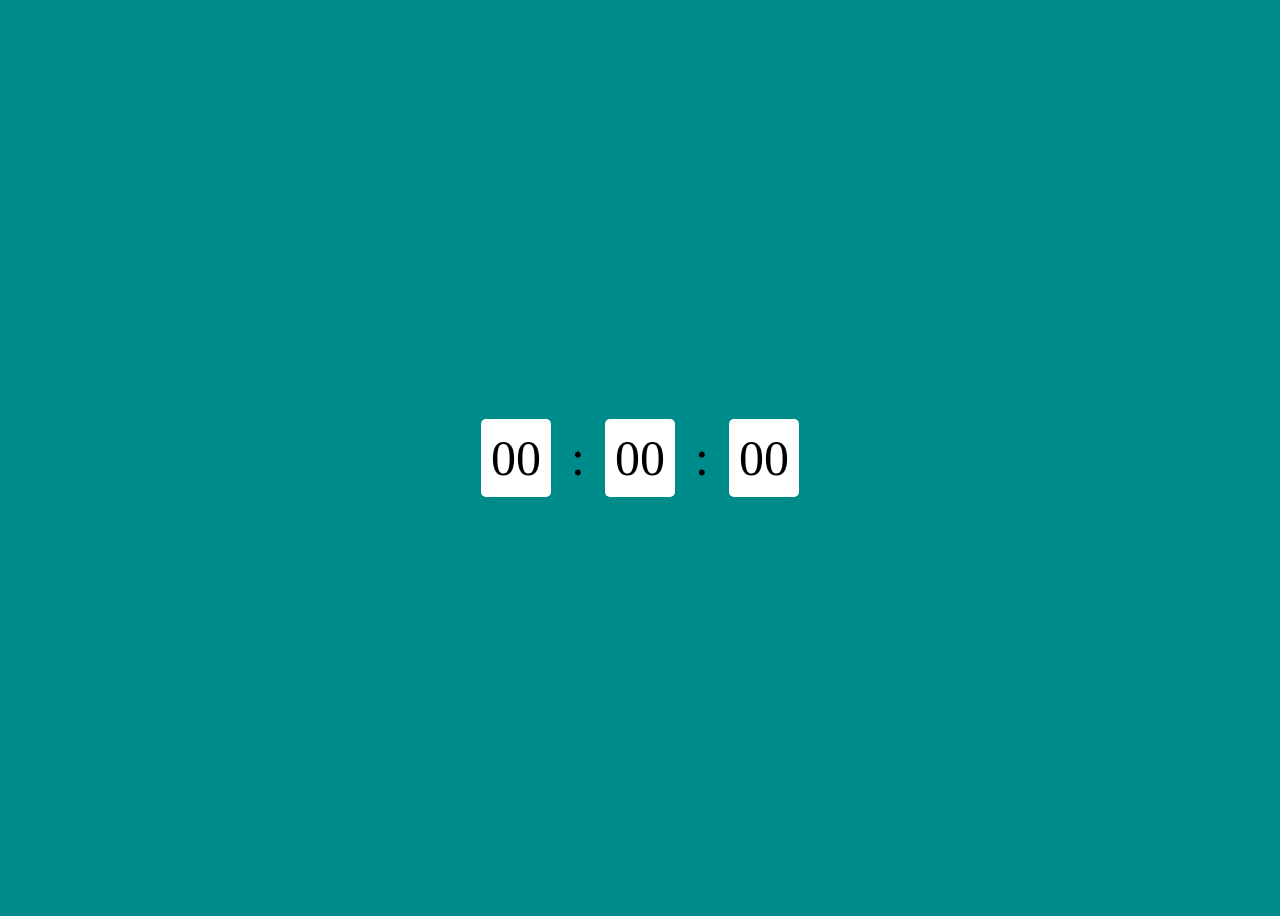
==== index.html @ 93874e2f "Add files via upload" ====
<!DOCTYPE html>
<html lang="pt-br">
<head>
    <meta charset="UTF-8">
    <meta http-equiv="X-UA-compatible" content="IE=edge">
    <meta name="viewport" content="width=device-width, initial-scale=1.0">
    <title>Relógio</title>
    <link rel="stylesheet" href="styles.css">
</head>

<body>
    <main>
        <span id="hour">00</span>
        <span>:</span>
        <span id="min">00</span>
        <span>:</span>
        <span id="sec">00</span>
    </main>
    <script src="script.js"></script>
</body>
</html>
---- styles.css ----
body{
    background-color: darkcyan;
}

main{
    width: 100%;
    height: 100vh;
    justify-content: center;
    align-items: center;
    display: flex;
}

span{
    font-size: 50px;
    margin: 5px;
    padding: 10px;
    border-radius: 5px;
}

#hour, #min, #sec{
    background-color: #fff;
}
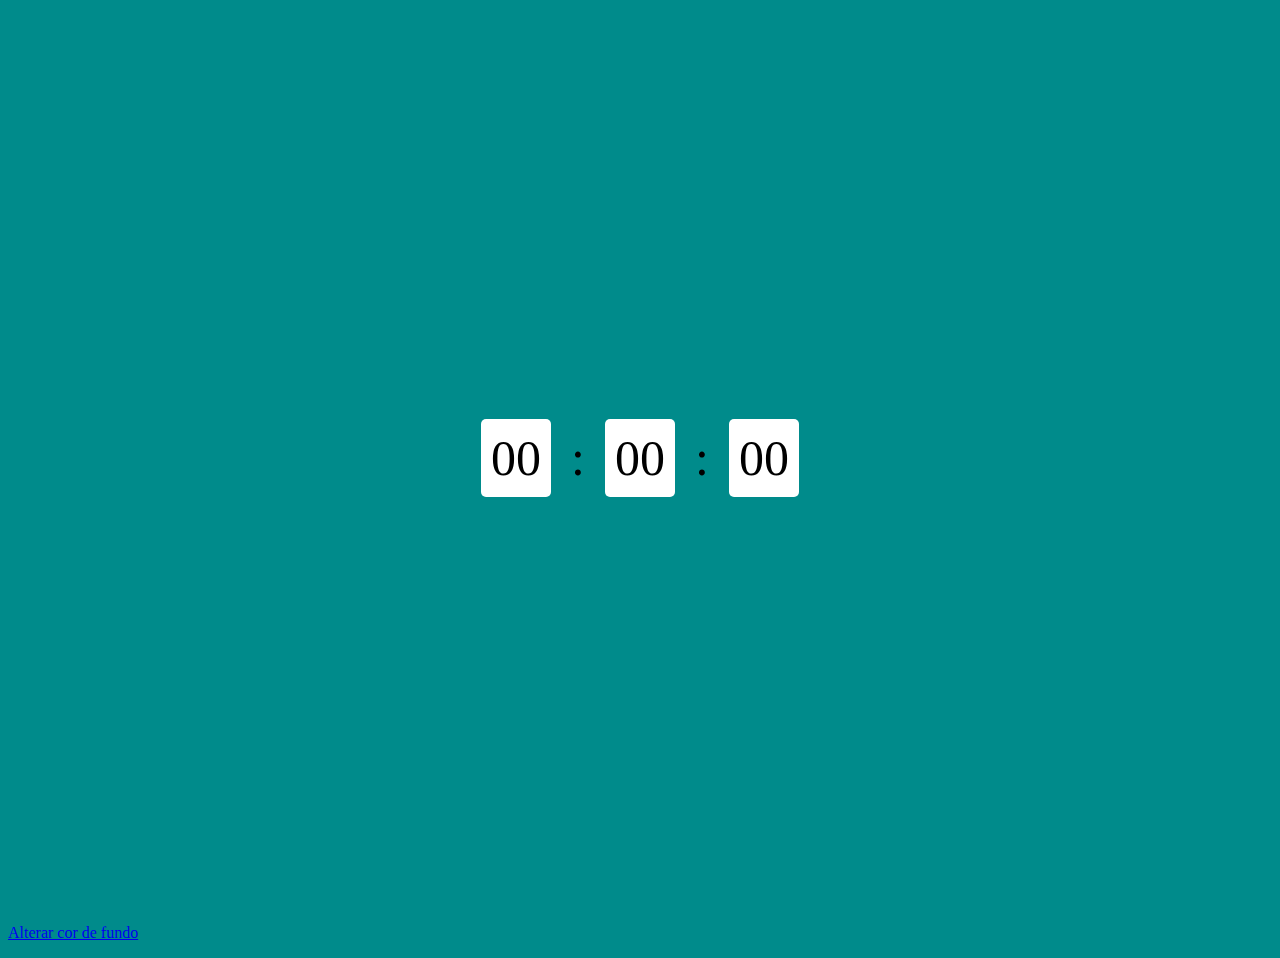
==== commit b3037663: "alterar cor do relógio" ====
--- a/index.html
+++ b/index.html
@@ -6,6 +6,7 @@
     <meta name="viewport" content="width=device-width, initial-scale=1.0">
     <title>Relógio</title>
     <link rel="stylesheet" href="styles.css">
+    <script src="JS/script.js" defer></script>
 </head>
 
 <body>
@@ -16,6 +17,8 @@
         <span>:</span>
         <span id="sec">00</span>
     </main>
-    <script src="script.js"></script>
+    <footer>
+        <p><a href="Tabela-Cores/Index.html">Alterar cor de fundo</a></p>
+    </footer>
 </body>
-</html>+</html>
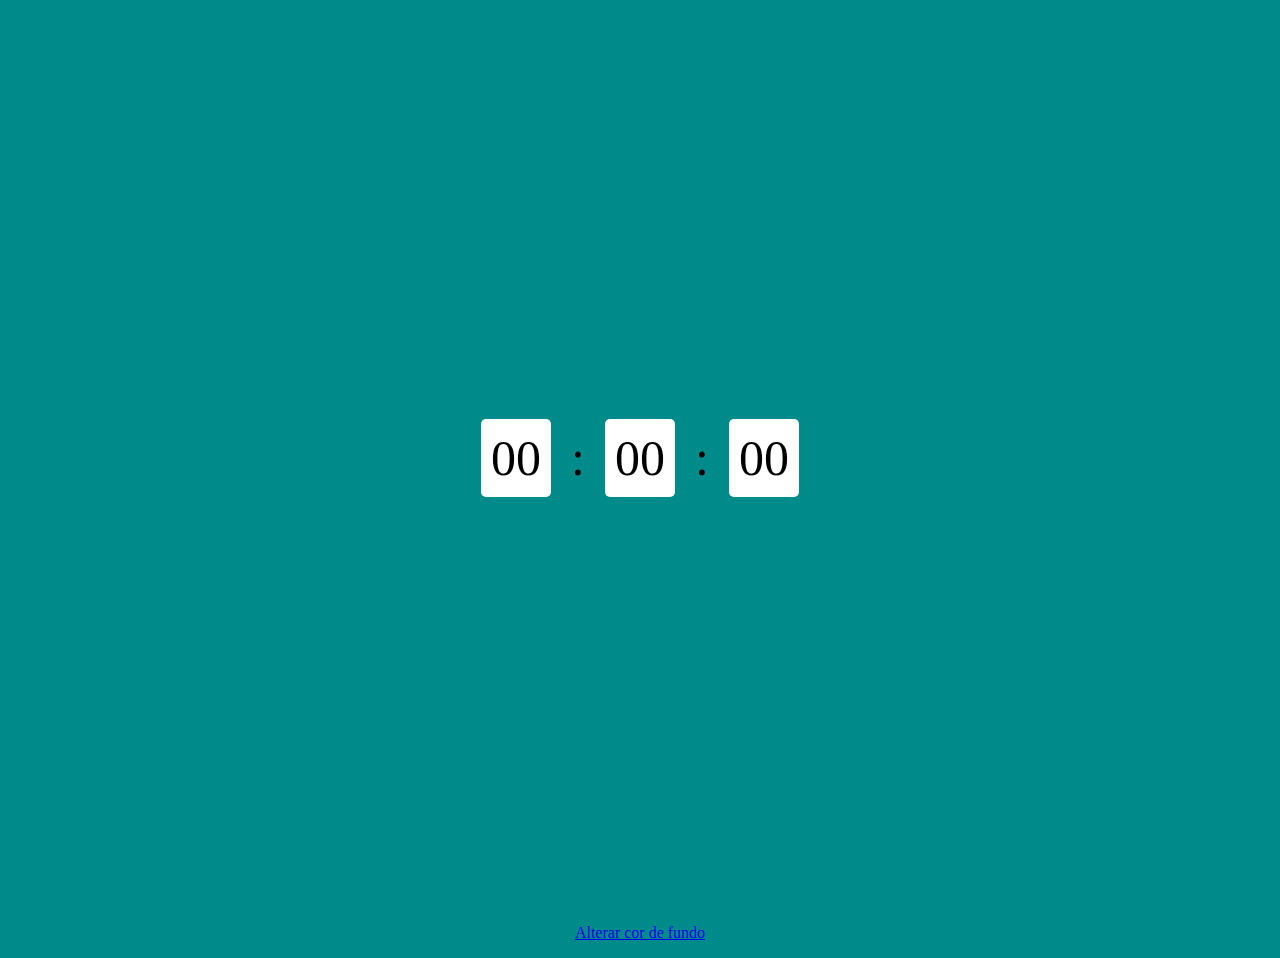
==== commit 1ad9f12c: "Finalizando o projeto" ====
--- a/index.html
+++ b/index.html
@@ -6,7 +6,6 @@
     <meta name="viewport" content="width=device-width, initial-scale=1.0">
     <title>Relógio</title>
     <link rel="stylesheet" href="styles.css">
-    <script src="JS/script.js" defer></script>
 </head>
 
 <body>
@@ -20,5 +19,7 @@
     <footer>
         <p><a href="Tabela-Cores/Index.html">Alterar cor de fundo</a></p>
     </footer>
+    <script src="script.js"></script>
+    <script src="Tabela-Cores/JS/script.js"></script>
 </body>
 </html>
--- a/styles.css
+++ b/styles.css
@@ -19,4 +19,9 @@
 
 #hour, #min, #sec{
     background-color: #fff;
+}
+
+footer{
+    text-align: center;
+    text-decoration-color: dark;
 }